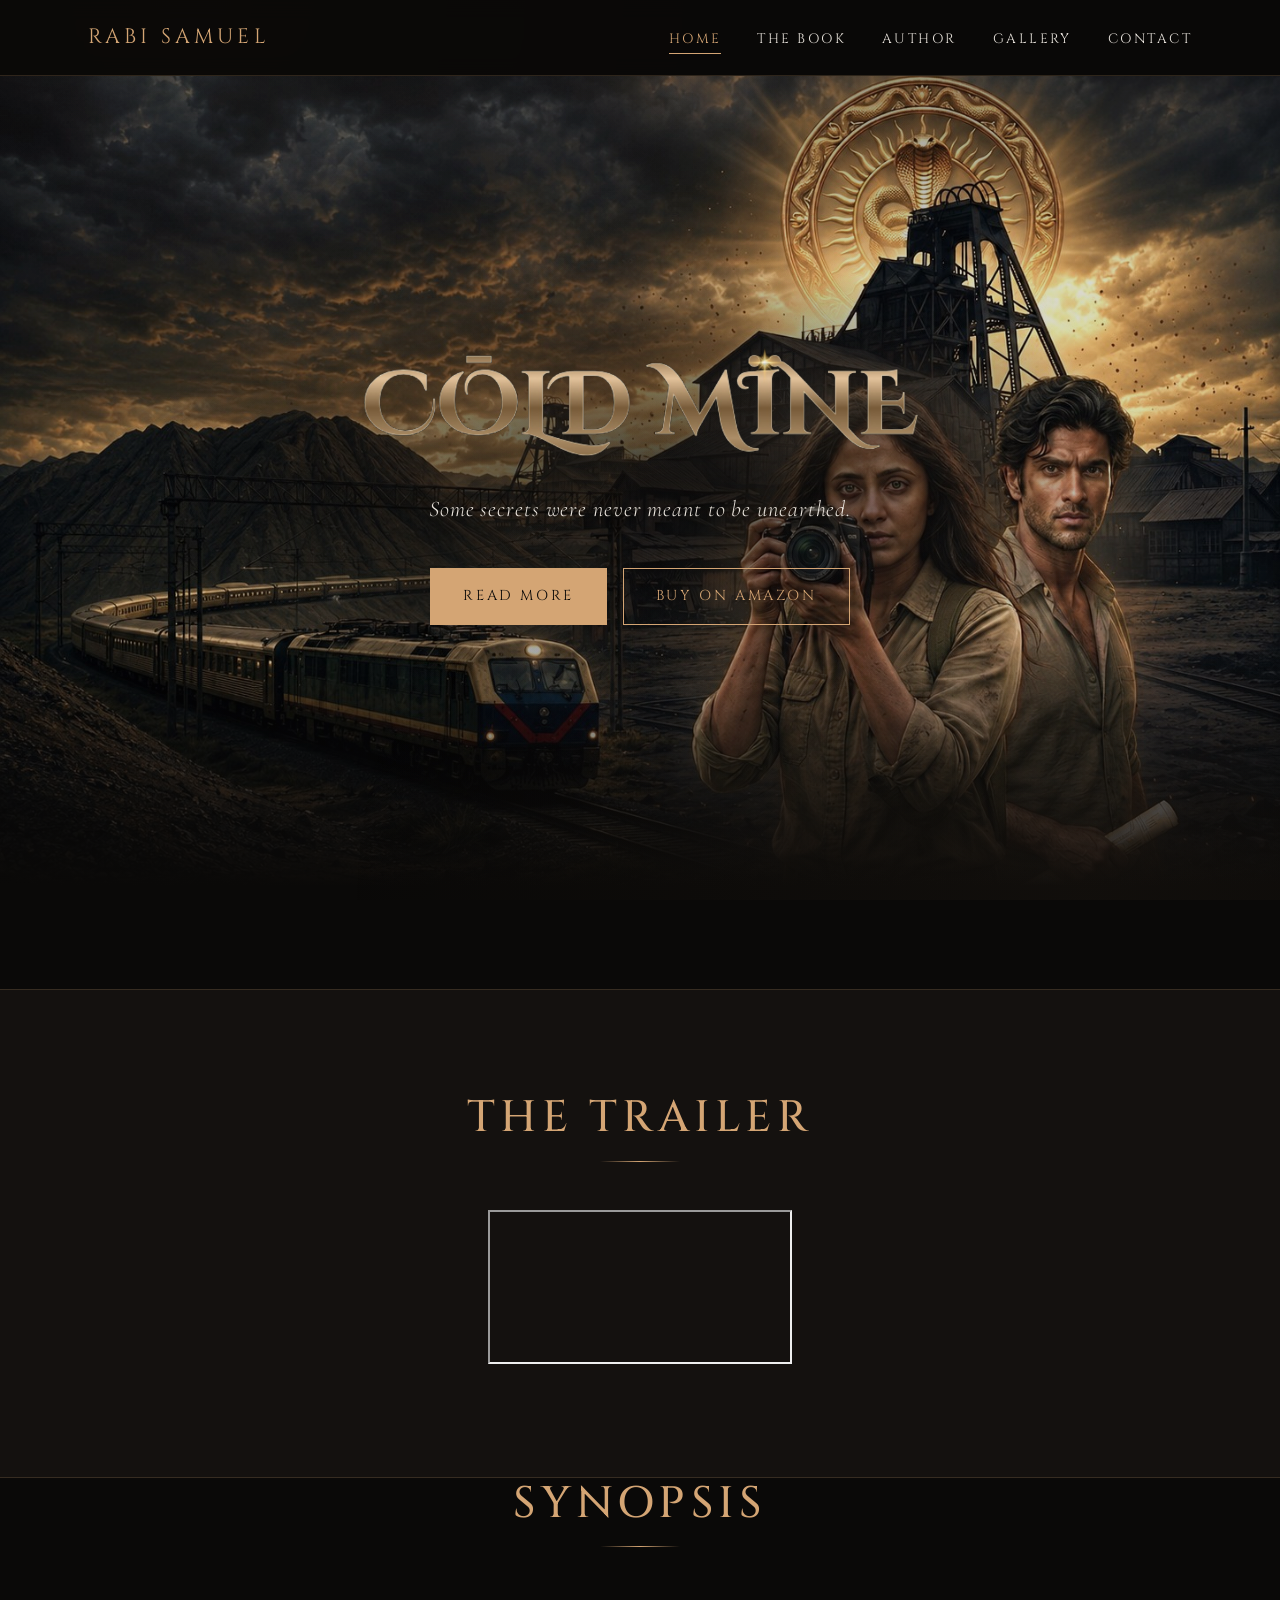
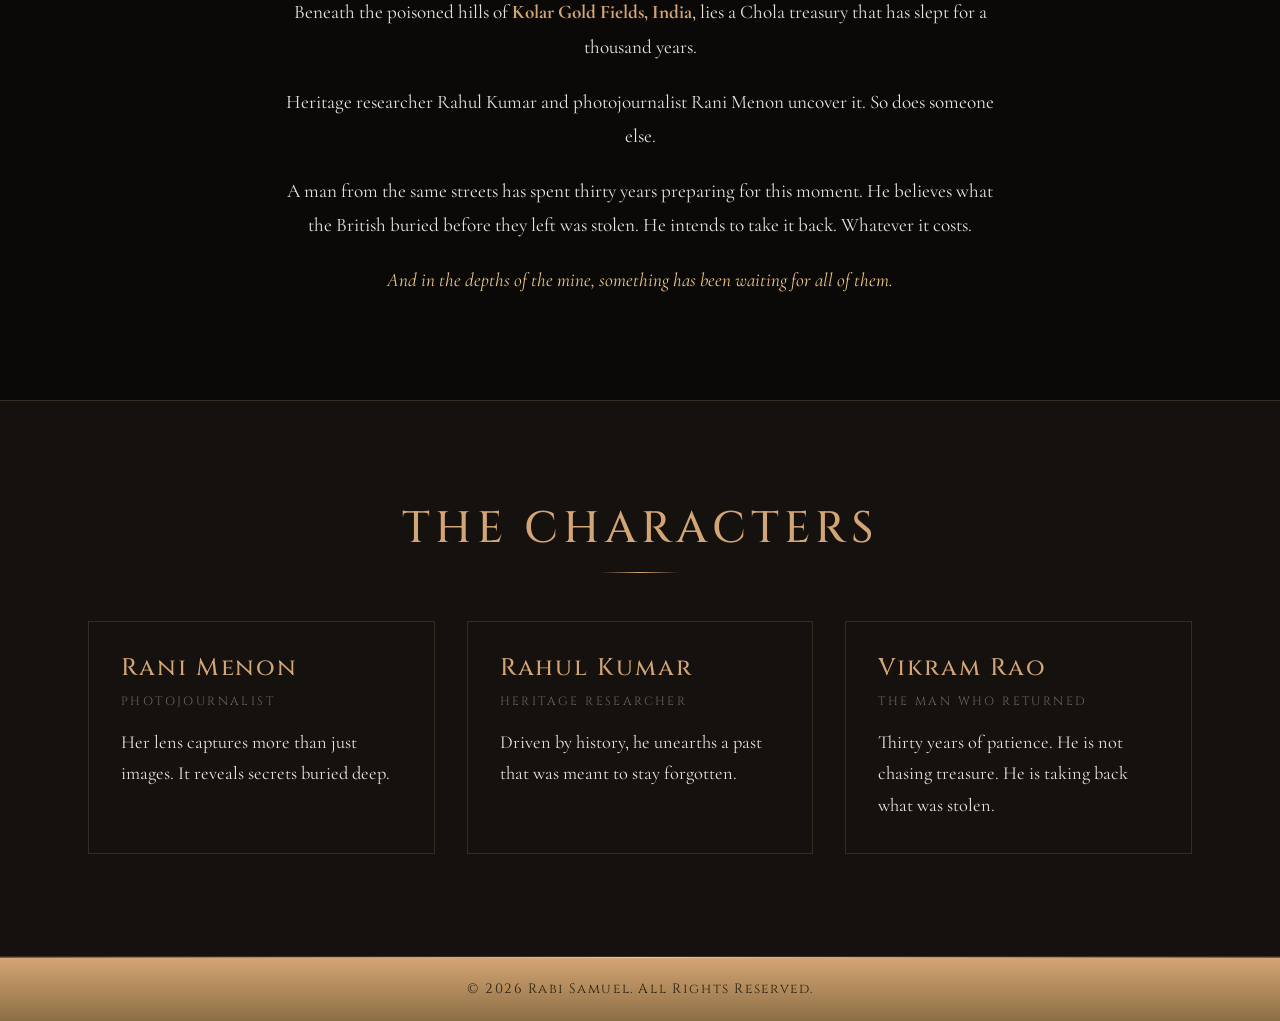
==== index.html @ 7ed2d887 "Update Amazon link in index.html" ====
<!DOCTYPE html>
<html lang="en">
<head>
  <meta charset="UTF-8" />
  <meta name="viewport" content="width=device-width, initial-scale=1.0" />
  <title>Cold Mine — A novel by Rabi Samuel</title>
  <meta name="description" content="Cold Mine, a literary thriller by Rabi Samuel. Beneath the poisoned hills of Kolar Gold Fields lies a Chola treasury that has slept for a thousand years." />

  <meta property="og:title" content="Cold Mine — A novel by Rabi Samuel" />
  <meta property="og:description" content="A thriller of forbidden heritage, colonial betrayal, and a goddess who never forgets." />
  <meta property="og:type" content="book" />
  <meta property="og:image" content="/images/cover.jpg" />
  <meta property="og:url" content="https://coldminebook.com/" />

  <meta name="twitter:card" content="summary_large_image" />

  <link rel="icon" type="image/x-icon" href="images/favicon.ico" />
  <link rel="icon" type="image/png" sizes="32x32" href="images/favicon-32.png" />
  <link rel="icon" type="image/png" sizes="16x16" href="images/favicon-16.png" />
  <link rel="apple-touch-icon" sizes="180x180" href="images/apple-touch-icon.png" />

  <link rel="preconnect" href="https://fonts.googleapis.com" />
  <link rel="preconnect" href="https://fonts.gstatic.com" crossorigin />
  <link href="https://fonts.googleapis.com/css2?family=Cinzel:wght@400;500;600&family=Cormorant+Garamond:ital,wght@0,300;0,400;0,500;1,300;1,400&display=swap" rel="stylesheet" />

  <link rel="stylesheet" href="css/style.css" />
</head>
<body>

  <header class="site-header">
    <nav class="nav" aria-label="Primary">
      <a href="index.html" class="nav-brand">Rabi Samuel</a>
      <button class="nav-toggle" aria-expanded="false" aria-label="Toggle navigation">
        <span></span>
      </button>
      <ul class="nav-list">
        <li><a href="index.html" class="active">Home</a></li>
        <li><a href="the-book.html">The Book</a></li>
        <li><a href="author.html">Author</a></li>
        <li><a href="gallery.html">Gallery</a></li>
        <li><a href="contact.html">Contact</a></li>
      </ul>
    </nav>
  </header>

  <main>
    <section class="hero">
      <div class="hero-bg">
        <img
          src="images/hero.jpg"
          srcset="images/hero-800.jpg 800w, images/hero-1200.jpg 1200w, images/hero.jpg 2000w"
          sizes="100vw"
          alt=""
          fetchpriority="high"
        />
      </div>
      <div class="hero-content">
        <img src="images/coldmine-logo.png" alt="Cold Mine" class="hero-logo" />
        <p class="hero-tagline">Some secrets were never meant to be unearthed.</p>
        <div class="hero-actions">
          <a href="the-book.html" class="btn btn-primary">Read More</a>
          <!--a href="https://www.amazon.com/dp/B0H2CH29H1" class="btn">Buy on Amazon</a-->
          <a href="https://www.amazon.com/dp/B0H2CH29H1" class="btn amazon-buy" data-asin="B0H2CH29H1" rel="noopener">Buy on Amazon</a>
        </div>
      </div>
    </section>

    <section class="section fade-in">
      <section class="section trailer-section fade-in">
      <div class="container">
        <h2 class="section-title">The Trailer</h2>
        <div class="trailer-frame">
          <iframe
            src="https://www.youtube.com/embed/7UCQMHaWK-o"
            title="Cold Mine — Book Trailer"
            allow="accelerometer; autoplay; clipboard-write; encrypted-media; gyroscope; picture-in-picture"
            allowfullscreen
            loading="lazy"
          ></iframe>
        </div>
      </div>
    </section>
      <div class="container">
        <h2 class="section-title">Synopsis</h2>
        <div style="max-width: 720px; margin: 0 auto; text-align: center; font-size: 1.2rem; line-height: 1.8;">
          <p>Beneath the poisoned hills of <strong style="color: var(--gold);">Kolar Gold Fields, India</strong>, lies a Chola treasury that has slept for a thousand years.</p>
          <p>Heritage researcher Rahul Kumar and photojournalist Rani Menon uncover it. So does someone else.</p>
          <p>A man from the same streets has spent thirty years preparing for this moment. He believes what the British buried before they left was stolen. He intends to take it back. Whatever it costs.</p>
          <p style="color: var(--gold-bright); font-style: italic;">And in the depths of the mine, something has been waiting for all of them.</p>
        </div>
      </div>
    </section>

    <section class="section fade-in" style="background: var(--bg-elevated); border-top: 1px solid var(--border-subtle); border-bottom: 1px solid var(--border-subtle);">
      <div class="container">
        <h2 class="section-title">The Characters</h2>
        <div class="cards-grid">
          <div class="card">
            <h3 class="card-title">Rani Menon</h3>
            <p class="card-role">Photojournalist</p>
            <p>Her lens captures more than just images. It reveals secrets buried deep.</p>
          </div>
          <div class="card">
            <h3 class="card-title">Rahul Kumar</h3>
            <p class="card-role">Heritage Researcher</p>
            <p>Driven by history, he unearths a past that was meant to stay forgotten.</p>
          </div>
          <div class="card">
            <h3 class="card-title">Vikram Rao</h3>
            <p class="card-role">The Man Who Returned</p>
            <p>Thirty years of patience. He is not chasing treasure. He is taking back what was stolen.</p>
          </div>
        </div>
      </div>
    </section>
  </main>

    <footer class="site-footer">
    <p class="footer-text">&copy; 2026 Rabi Samuel. All Rights Reserved.</p>
  </footer>

  <script src="js/site.js"></script>
</body>
</html>
---- css/style.css ----
/* ============================================
   COLD MINE
   coldminebook.com
   ============================================ */

/* ---------- Reset & Base ---------- */
*,
*::before,
*::after {
  box-sizing: border-box;
  margin: 0;
  padding: 0;
}

:root {
  --bg-deep: #0a0908;
  --bg-elevated: #14110f;
  --bg-overlay: rgba(10, 9, 8, 0.85);
  --gold: #d4a574;
  --gold-bright: #f0c987;
  --gold-dim: #8c6e44;
  --text-body: #e8e3dc;
  --text-muted: #a8a29c;
  --text-faint: #6b665f;
  --border-subtle: rgba(212, 165, 116, 0.18);
  --border-gold: rgba(212, 165, 116, 0.5);

  --font-display: "Cinzel", "Trajan Pro", Georgia, serif;
  --font-body: "Cormorant Garamond", "Garamond", "Georgia", serif;
  --font-ui: "Cormorant Garamond", Georgia, serif;

  --max-width: 1200px;
  --gutter: clamp(1.25rem, 4vw, 3rem);
}

html {
  scroll-behavior: smooth;
  -webkit-font-smoothing: antialiased;
  -moz-osx-font-smoothing: grayscale;
}

body {
  background: var(--bg-deep);
  color: var(--text-body);
  font-family: var(--font-body);
  font-size: 1.15rem;
  line-height: 1.7;
  font-weight: 400;
  min-height: 100vh;
  overflow-x: hidden;
  position: relative;
}

/* Subtle grain texture overlay for depth */
body::before {
  content: "";
  position: fixed;
  inset: 0;
  pointer-events: none;
  z-index: 1;
  background-image: url("data:image/svg+xml;utf8,<svg xmlns='http://www.w3.org/2000/svg' width='200' height='200'><filter id='n'><feTurbulence type='fractalNoise' baseFrequency='0.9' numOctaves='2' stitchTiles='stitch'/><feColorMatrix values='0 0 0 0 0  0 0 0 0 0  0 0 0 0 0  0 0 0 0.04 0'/></filter><rect width='100%' height='100%' filter='url(%23n)'/></svg>");
  opacity: 0.6;
  mix-blend-mode: overlay;
}

/* Ambient gold particles in the background */
body::after {
  content: "";
  position: fixed;
  inset: 0;
  pointer-events: none;
  z-index: 0;
  background:
    radial-gradient(ellipse at 15% 0%, rgba(212, 165, 116, 0.06), transparent 50%),
    radial-gradient(ellipse at 85% 100%, rgba(212, 165, 116, 0.04), transparent 50%);
}

img {
  max-width: 100%;
  height: auto;
  display: block;
}

a {
  color: var(--gold);
  text-decoration: none;
  transition: color 0.3s ease;
}

a:hover {
  color: var(--gold-bright);
}

/* ---------- Typography ---------- */
h1, h2, h3, h4 {
  font-family: var(--font-display);
  font-weight: 500;
  letter-spacing: 0.05em;
  color: var(--gold);
  line-height: 1.2;
}

h1 {
  font-size: clamp(2.5rem, 6vw, 5rem);
  letter-spacing: 0.08em;
}

h2 {
  font-size: clamp(1.75rem, 3.5vw, 2.75rem);
  letter-spacing: 0.12em;
  text-transform: uppercase;
}

h3 {
  font-size: clamp(1.25rem, 2vw, 1.5rem);
  letter-spacing: 0.08em;
}

p {
  margin-bottom: 1.25rem;
}

p:last-child {
  margin-bottom: 0;
}

/* ---------- Layout helpers ---------- */
.container {
  max-width: var(--max-width);
  margin: 0 auto;
  padding: 0 var(--gutter);
  position: relative;
  z-index: 2;
}

.section {
  padding: clamp(4rem, 8vw, 7rem) 0;
  position: relative;
  z-index: 2;
}

.section-title {
  text-align: center;
  margin-bottom: 3rem;
  position: relative;
}

.section-title::after {
  content: "";
  display: block;
  width: 80px;
  height: 1px;
  background: linear-gradient(90deg, transparent, var(--gold), transparent);
  margin: 1rem auto 0;
}

/* ---------- Navigation ---------- */
.site-header {
  position: sticky;
  top: 0;
  z-index: 100;
  background: var(--bg-overlay);
  backdrop-filter: blur(10px);
  -webkit-backdrop-filter: blur(10px);
  border-bottom: 1px solid var(--border-subtle);
}

.nav {
  max-width: var(--max-width);
  margin: 0 auto;
  padding: 1.25rem var(--gutter);
  display: flex;
  align-items: center;
  justify-content: space-between;
  gap: 2rem;
}

.nav-brand {
  font-family: var(--font-display);
  font-size: 1.3rem;
  letter-spacing: 0.2em;
  color: var(--gold);
  text-transform: uppercase;
  white-space: nowrap;
}

.nav-brand:hover {
  color: var(--gold-bright);
}

.nav-list {
  list-style: none;
  display: flex;
  gap: 2.25rem;
  align-items: center;
}

.nav-list a {
  font-family: var(--font-display);
  font-size: 0.85rem;
  letter-spacing: 0.18em;
  text-transform: uppercase;
  color: var(--text-body);
  position: relative;
  padding: 0.25rem 0;
}

.nav-list a::after {
  content: "";
  position: absolute;
  bottom: -2px;
  left: 0;
  right: 0;
  height: 1px;
  background: var(--gold);
  transform: scaleX(0);
  transform-origin: center;
  transition: transform 0.35s ease;
}

.nav-list a:hover,
.nav-list a.active {
  color: var(--gold);
}

.nav-list a:hover::after,
.nav-list a.active::after {
  transform: scaleX(1);
}

.nav-toggle {
  display: none;
  background: none;
  border: 1px solid var(--border-gold);
  color: var(--gold);
  width: 44px;
  height: 44px;
  cursor: pointer;
  align-items: center;
  justify-content: center;
  padding: 0;
}

.nav-toggle span {
  display: block;
  width: 20px;
  height: 1px;
  background: var(--gold);
  position: relative;
}

.nav-toggle span::before,
.nav-toggle span::after {
  content: "";
  position: absolute;
  left: 0;
  width: 20px;
  height: 1px;
  background: var(--gold);
  transition: transform 0.3s ease;
}

.nav-toggle span::before { top: -6px; }
.nav-toggle span::after { top: 6px; }

.nav-toggle[aria-expanded="true"] span { background: transparent; }
.nav-toggle[aria-expanded="true"] span::before { transform: translateY(6px) rotate(45deg); }
.nav-toggle[aria-expanded="true"] span::after { transform: translateY(-6px) rotate(-45deg); }

/* ---------- Hero ---------- */
.hero {
  position: relative;
  min-height: 90vh;
  display: flex;
  align-items: center;
  justify-content: center;
  overflow: hidden;
  padding: 4rem var(--gutter);
  text-align: center;
}

.hero-bg {
  position: absolute;
  inset: 0;
  z-index: 0;
}

.hero-bg img {
  width: 100%;
  height: 100%;
  object-fit: cover;
  object-position: center;
  opacity: 0.85;
}

.hero-bg::after {
  content: "";
  position: absolute;
  inset: 0;
  background:
    radial-gradient(ellipse 50% 35% at center, rgba(10, 9, 8, 0.75) 0%, rgba(10, 9, 8, 0.35) 50%, transparent 80%),
    linear-gradient(180deg, rgba(10, 9, 8, 0.3) 0%, transparent 25%, transparent 70%, var(--bg-deep) 100%);
}

.hero-content {
  position: relative;
  z-index: 2;
  max-width: 800px;
  animation: fadeUp 1.2s ease-out;
}

.hero-title {
  font-family: var(--font-display);
  font-size: clamp(3.5rem, 10vw, 7rem);
  letter-spacing: 0.1em;
  color: var(--gold);
  margin-bottom: 1.5rem;
  text-shadow: 0 0 40px rgba(212, 165, 116, 0.3);
  background: linear-gradient(180deg, #f0c987 0%, #d4a574 50%, #8c6e44 100%);
  -webkit-background-clip: text;
  background-clip: text;
  -webkit-text-fill-color: transparent;
}

.hero-logo {
  width: clamp(280px, 60vw, 620px);
  max-width: 100%;
  height: auto;
  margin: 0 auto 1.5rem;
  display: block;
  filter: drop-shadow(0 0 40px rgba(212, 165, 116, 0.25));
}

.book-logo {
  width: clamp(240px, 80%, 480px);
  max-width: 100%;
  height: auto;
  margin-bottom: 1rem;
  display: block;
}

.visually-hidden {
  position: absolute !important;
  width: 1px;
  height: 1px;
  padding: 0;
  margin: -1px;
  overflow: hidden;
  clip: rect(0, 0, 0, 0);
  white-space: nowrap;
  border: 0;
}

.hero-tagline {
  font-family: var(--font-body);
  font-size: clamp(1.1rem, 2vw, 1.4rem);
  font-style: italic;
  color: var(--text-body);
  letter-spacing: 0.04em;
  margin-bottom: 2.5rem;
  font-weight: 300;
}

.hero-actions {
  display: flex;
  gap: 1rem;
  justify-content: center;
  flex-wrap: wrap;
}

/* ---------- Buttons ---------- */
.btn {
  display: inline-block;
  font-family: var(--font-display);
  font-size: 0.9rem;
  letter-spacing: 0.18em;
  text-transform: uppercase;
  padding: 0.95rem 2rem;
  border: 1px solid var(--gold);
  background: transparent;
  color: var(--gold);
  cursor: pointer;
  transition: all 0.35s ease;
  position: relative;
  overflow: hidden;
}

.btn::before {
  content: "";
  position: absolute;
  inset: 0;
  background: var(--gold);
  transform: scaleX(0);
  transform-origin: left;
  transition: transform 0.4s ease;
  z-index: -1;
}

.btn:hover {
  color: var(--bg-deep);
}

.btn:hover::before {
  transform: scaleX(1);
}

.btn-primary {
  background: var(--gold);
  color: var(--bg-deep);
}

.btn-primary::before {
  background: var(--gold-bright);
}

.btn-primary:hover {
  color: var(--bg-deep);
}

/* ---------- Synopsis / Book section ---------- */
.book-section {
  display: grid;
  grid-template-columns: minmax(280px, 400px) 1fr;
  gap: clamp(2rem, 5vw, 5rem);
  align-items: start;
}

.book-cover {
  position: relative;
}

.book-cover img {
  width: 100%;
  border-radius: 2px;
  box-shadow:
    0 20px 60px rgba(0, 0, 0, 0.6),
    0 0 0 1px rgba(212, 165, 116, 0.1);
}

.book-cover::before {
  content: "";
  position: absolute;
  inset: -20px;
  background: radial-gradient(ellipse at center, rgba(212, 165, 116, 0.15), transparent 60%);
  z-index: -1;
  filter: blur(20px);
}

.book-meta {
  font-family: var(--font-display);
  font-size: 0.85rem;
  letter-spacing: 0.1em;
  text-transform: uppercase;
  color: var(--gold);
  margin-bottom: 1rem;
}

.book-title {
  margin-bottom: 1.5rem;
}

.book-quote {
  font-style: italic;
  font-size: 1.2rem;
  color: var(--gold-bright);
  border-left: 1px solid var(--gold);
  padding-left: 1.25rem;
  margin: 2rem 0;
  letter-spacing: 0.02em;
}

.book-details {
  margin-top: 2.5rem;
  padding-top: 2rem;
  border-top: 1px solid var(--border-subtle);
  display: grid;
  grid-template-columns: repeat(auto-fit, minmax(160px, 1fr));
  gap: 1.25rem;
}

.book-detail-item {
  font-size: 0.95rem;
}

.book-detail-label {
  display: block;
  font-family: var(--font-display);
  font-size: 0.7rem;
  letter-spacing: 0.18em;
  text-transform: uppercase;
  color: var(--text-faint);
  margin-bottom: 0.25rem;
}

.book-detail-value {
  color: var(--text-body);
}

.book-actions {
  margin-top: 2rem;
  display: flex;
  gap: 1rem;
  flex-wrap: wrap;
}

/* ---------- Characters / Cards ---------- */
.cards-grid {
  display: grid;
  grid-template-columns: repeat(auto-fit, minmax(280px, 1fr));
  gap: 2rem;
  margin-top: 2rem;
}

.card {
  background: var(--bg-elevated);
  border: 1px solid var(--border-subtle);
  padding: 2rem;
  transition: all 0.4s ease;
  position: relative;
  overflow: hidden;
}

.card::before {
  content: "";
  position: absolute;
  top: 0;
  left: 0;
  width: 100%;
  height: 1px;
  background: linear-gradient(90deg, transparent, var(--gold), transparent);
  opacity: 0;
  transition: opacity 0.4s ease;
}

.card:hover {
  border-color: var(--border-gold);
  transform: translateY(-4px);
}

.card:hover::before {
  opacity: 1;
}

.card-title {
  color: var(--gold);
  margin-bottom: 0.5rem;
}

.card-role {
  font-family: var(--font-display);
  font-size: 0.75rem;
  letter-spacing: 0.2em;
  text-transform: uppercase;
  color: var(--text-faint);
  margin-bottom: 1rem;
}

/* ---------- Praise / Quotes ---------- */
.praise-section {
  max-width: 900px;
  margin: 0 auto;
}

.quote {
  text-align: center;
  padding: 2rem 1rem;
  position: relative;
  margin-bottom: 2rem;
}

.quote-mark {
  font-family: var(--font-display);
  font-size: 4rem;
  color: var(--gold);
  line-height: 1;
  opacity: 0.4;
  display: block;
  margin-bottom: -1rem;
}

.quote-text {
  font-size: 1.25rem;
  font-style: italic;
  color: var(--text-body);
  margin-bottom: 1rem;
  letter-spacing: 0.02em;
}

.quote-attribution {
  font-family: var(--font-display);
  font-size: 0.8rem;
  letter-spacing: 0.2em;
  text-transform: uppercase;
  color: var(--gold);
}

/* ---------- Newsletter ---------- */
.newsletter {
  background: var(--bg-elevated);
  border-top: 1px solid var(--border-subtle);
  border-bottom: 1px solid var(--border-subtle);
  text-align: center;
}

.newsletter h2 {
  margin-bottom: 0.75rem;
}

.newsletter-blurb {
  color: var(--text-muted);
  margin-bottom: 2rem;
  max-width: 500px;
  margin-left: auto;
  margin-right: auto;
}

.newsletter-form {
  display: flex;
  gap: 0.5rem;
  max-width: 500px;
  margin: 0 auto;
  flex-wrap: wrap;
  justify-content: center;
}

.newsletter-input {
  flex: 1;
  min-width: 250px;
  padding: 0.95rem 1.25rem;
  background: var(--bg-deep);
  border: 1px solid var(--border-subtle);
  color: var(--text-body);
  font-family: var(--font-body);
  font-size: 1rem;
  letter-spacing: 0.02em;
  transition: border-color 0.3s ease;
}

.newsletter-input:focus {
  outline: none;
  border-color: var(--gold);
}

.newsletter-input::placeholder {
  color: var(--text-faint);
}

/* ---------- Author Page ---------- */
.author-section {
  display: grid;
  grid-template-columns: 280px 1fr;
  gap: clamp(2rem, 5vw, 4rem);
  align-items: start;
}

.author-photo {
  border: 1px solid var(--border-subtle);
  padding: 0.5rem;
  background: var(--bg-elevated);
}

.author-photo img {
  aspect-ratio: 1;
  object-fit: cover;
  filter: sepia(0.1) contrast(1.05);
}

.author-photo-placeholder {
  aspect-ratio: 1;
  background: var(--bg-elevated);
  display: flex;
  align-items: center;
  justify-content: center;
  color: var(--text-faint);
  font-family: var(--font-display);
  letter-spacing: 0.1em;
  font-size: 0.8rem;
}

/* ---------- Gallery ---------- */
.gallery-grid {
  display: grid;
  grid-template-columns: repeat(auto-fit, minmax(260px, 1fr));
  gap: 1.5rem;
}

.gallery-item {
  aspect-ratio: 4/3;
  background: var(--bg-elevated);
  border: 1px solid var(--border-subtle);
  overflow: hidden;
  position: relative;
  cursor: pointer;
  transition: border-color 0.3s ease;
}

.gallery-item:hover {
  border-color: var(--border-gold);
}

.gallery-item img {
  width: 100%;
  height: 100%;
  object-fit: cover;
  transition: transform 0.6s ease;
}

.gallery-item:hover img {
  transform: scale(1.05);
}

.gallery-placeholder {
  display: flex;
  align-items: center;
  justify-content: center;
  height: 100%;
  color: var(--text-faint);
  font-family: var(--font-display);
  font-size: 0.8rem;
  letter-spacing: 0.15em;
  text-transform: uppercase;
}

/* ---------- Contact ---------- */
.contact-section {
  max-width: 600px;
  margin: 0 auto;
  text-align: center;
}

.contact-blurb {
  color: var(--text-muted);
  margin-bottom: 2.5rem;
}

.contact-form {
  display: grid;
  gap: 1rem;
  text-align: left;
}

.contact-input,
.contact-textarea {
  width: 100%;
  padding: 0.95rem 1.25rem;
  background: var(--bg-elevated);
  border: 1px solid var(--border-subtle);
  color: var(--text-body);
  font-family: var(--font-body);
  font-size: 1rem;
  transition: border-color 0.3s ease;
}

.contact-input:focus,
.contact-textarea:focus {
  outline: none;
  border-color: var(--gold);
}

.contact-textarea {
  min-height: 150px;
  resize: vertical;
  font-family: var(--font-body);
}

.contact-direct {
  margin-top: 2rem;
  padding-top: 2rem;
  border-top: 1px solid var(--border-subtle);
  color: var(--text-muted);
}

/* ---------- Footer (gold band) ---------- */
.site-footer {
  background: linear-gradient(180deg, var(--gold) 0%, var(--gold-dim) 100%);
  padding: 1.25rem var(--gutter);
  position: relative;
  z-index: 2;
  text-align: center;
  border-top: 1px solid rgba(0, 0, 0, 0.15);
}

.site-footer::before {
  content: "";
  position: absolute;
  top: -1px;
  left: 0;
  right: 0;
  height: 1px;
  background: linear-gradient(90deg, transparent, var(--gold-bright), transparent);
}

.footer-text {
  font-family: var(--font-display);
  font-size: 0.85rem;
  letter-spacing: 0.12em;
  color: #2a1f10;
  margin: 0;
}

.footer-text a {
  color: #2a1f10;
  text-decoration: none;
  margin: 0 0.5rem;
  border-bottom: 1px solid transparent;
  transition: border-color 0.3s ease;
}

.footer-text a:hover {
  border-bottom-color: #2a1f10;
}

.footer-sep {
  margin: 0 0.5rem;
  opacity: 0.5;
}

/* ---------- Animations ---------- */
@keyframes fadeUp {
  from {
    opacity: 0;
    transform: translateY(20px);
  }
  to {
    opacity: 1;
    transform: translateY(0);
  }
}

.fade-in {
  opacity: 0;
  transform: translateY(20px);
  transition: opacity 0.8s ease, transform 0.8s ease;
}

.fade-in.visible {
  opacity: 1;
  transform: translateY(0);
}

/* ---------- Responsive ---------- */
@media (max-width: 800px) {
  .nav-toggle {
    display: flex;
  }

  .hero-bg img {
    object-position: 75% center;
  }

  .hero-bg::after {
    background:
      radial-gradient(ellipse 75% 50% at center, rgba(10, 9, 8, 0.85) 0%, rgba(10, 9, 8, 0.5) 50%, rgba(10, 9, 8, 0.3) 100%),
      linear-gradient(180deg, rgba(10, 9, 8, 0.4) 0%, transparent 25%, transparent 60%, var(--bg-deep) 100%);
  }

  .nav-list {
    position: absolute;
    top: 100%;
    left: 0;
    right: 0;
    background: var(--bg-overlay);
    backdrop-filter: blur(15px);
    -webkit-backdrop-filter: blur(15px);
    flex-direction: column;
    gap: 0;
    padding: 1rem 0;
    border-bottom: 1px solid var(--border-subtle);
    transform: translateY(-10px);
    opacity: 0;
    visibility: hidden;
    transition: all 0.3s ease;
  }

  .nav-list.open {
    transform: translateY(0);
    opacity: 1;
    visibility: visible;
  }

  .nav-list a {
    display: block;
    padding: 1rem var(--gutter);
    width: 100%;
    text-align: center;
  }

  .book-section,
  .author-section {
    grid-template-columns: 1fr;
  }

  .book-cover,
  .author-photo {
    max-width: 320px;
    margin: 0 auto;
  }

  .hero {
    min-height: 70vh;
  }
}

@media (max-width: 480px) {
  .hero-actions .btn {
    width: 100%;
  }
}
/* === GALLERY  === */

.gallery-grid {
    display: grid;
    grid-template-columns: repeat(auto-fit, minmax(320px, 1fr));
    gap: 2.5rem 1.8rem;
}

.gallery-item {
    display: flex !important;
    flex-direction: column;
    height: auto !important;           /* Remove any fixed height */
    overflow: visible !important;
}

.gallery-item img {
    width: 100%;
    height: auto !important;           /* Crucial */
    max-height: none !important;
    object-fit: contain !important;    /* or 'cover' if you prefer cropping */
    flex-shrink: 0;
}

.gallery-intro {
    margin-top: 14px !important;
    padding: 0 8px;
    font-size: 0.92rem;
    line-height: 1.4;
    color: #ccc;
    text-align: center;
    flex-grow: 1;           /* Helps push it down */
}

/* === Modal  === */
.clickable-img {
  cursor: pointer;
  max-width: 100%;
  border-radius: 6px;
}

/* Modal container */
.modal {
  display: none;
  position: fixed;
  z-index: 9999;
  padding-top: 60px;
  left: 0;
  top: 0;
  width: 100%;
  height: 100%;
  overflow: auto;
  background-color: rgba(0,0,0,0.85);
}

/* Modal image */
.modal-content {
  margin: auto;
  display: block;
  max-width: 90%;
  max-height: 80vh;
}

/* Caption */
#caption {
  margin: 15px auto;
  text-align: center;
  color: #ddd;
  font-size: 18px;
}

/* Close button */
.close {
  position: absolute;
  top: 20px;
  right: 35px;
  color: #fff;
  font-size: 40px;
  font-weight: bold;
  cursor: pointer;
}
.thankyou-modal {
  display: none;
  position: fixed;
  inset: 0;
  background: rgba(0,0,0,0.9);
  justify-content: center;
  align-items: center;
  z-index: 9999;
}

.thankyou-content {
  background: #faf8f5;
  padding: 2rem 2.5rem;
  border-radius: 6px;
  text-align: center;
  max-width: 400px;
  font-family: "Cormorant Garamond", serif;
}

.thankyou-content h2 {
  font-family: "Cinzel", serif;
  margin-bottom: 1rem;
}

#closeThankYou {
  margin-top: 1.5rem;
}
@keyframes fadeInModal {
  from {
    opacity: 0;
    transform: scale(0.95);
  }
  to {
    opacity: 1;
    transform: scale(1);
  }
}

.thankyou-modal.show {
  animation: fadeInModal 0.35s ease-out forwards;
}
/* Book trailer */
.trailer-section {
  background: var(--bg-elevated);
  border-top: 1px solid var(--border-subtle);
  border-bottom: 1px solid var(--border-subtle);
  text-align: center;
}

.trailer-poster {
  position: relative;
  display: inline-block;
  width: 100%;
  max-width: 320px;
  margin: 0 auto;
  aspect-ratio: 9 / 16;
  background: var(--bg-deep);
  border: 1px solid var(--border-subtle);
  box-shadow: 0 20px 60px rgba(0, 0, 0, 0.5);
  cursor: pointer;
  overflow: hidden;
  background-image: url("../images/cover.jpg");
  background-size: cover;
  background-position: center;
  transition: transform 0.3s ease, box-shadow 0.3s ease;
}

.trailer-poster:hover {
  transform: translateY(-4px);
  box-shadow: 0 30px 80px rgba(0, 0, 0, 0.6);
}

.trailer-poster::before {
  content: "";
  position: absolute;
  inset: 0;
  background: rgba(10, 9, 8, 0.45);
  transition: background 0.3s ease;
}

.trailer-poster:hover::before {
  background: rgba(10, 9, 8, 0.3);
}

.trailer-play {
  position: absolute;
  top: 50%;
  left: 50%;
  transform: translate(-50%, -50%);
  width: 80px;
  height: 80px;
  border-radius: 50%;
  background: rgba(212, 165, 116, 0.95);
  display: flex;
  align-items: center;
  justify-content: center;
  z-index: 2;
  transition: transform 0.3s ease, background 0.3s ease;
}

.trailer-poster:hover .trailer-play {
  background: var(--gold-bright);
  transform: translate(-50%, -50%) scale(1.1);
}

.trailer-play::after {
  content: "";
  display: block;
  width: 0;
  height: 0;
  border-left: 22px solid #0a0908;
  border-top: 14px solid transparent;
  border-bottom: 14px solid transparent;
  margin-left: 6px;
}

.trailer-label {
  position: absolute;
  bottom: 1.25rem;
  left: 0;
  right: 0;
  font-family: var(--font-display);
  font-size: 0.8rem;
  letter-spacing: 0.18em;
  text-transform: uppercase;
  color: var(--gold);
  z-index: 2;
}

/* Modal overlay for trailer playback */
.trailer-modal {
  display: none;
  position: fixed;
  inset: 0;
  background: rgba(0, 0, 0, 0.95);
  z-index: 1000;
  align-items: center;
  justify-content: center;
  padding: 2rem;
}

.trailer-modal.active {
  display: flex;
}

.trailer-modal-content {
  position: relative;
  width: 100%;
  max-width: 420px;
  aspect-ratio: 9 / 16;
  max-height: 90vh;
}

.trailer-modal iframe {
  position: absolute;
  inset: 0;
  width: 100%;
  height: 100%;
  border: 0;
}

.trailer-modal-close {
  position: absolute;
  top: -3rem;
  right: 0;
  background: none;
  border: 1px solid var(--gold);
  color: var(--gold);
  width: 40px;
  height: 40px;
  font-size: 1.5rem;
  cursor: pointer;
  display: flex;
  align-items: center;
  justify-content: center;
  transition: all 0.3s ease;
}

.trailer-modal-close:hover {
  background: var(--gold);
  color: var(--bg-deep);
}
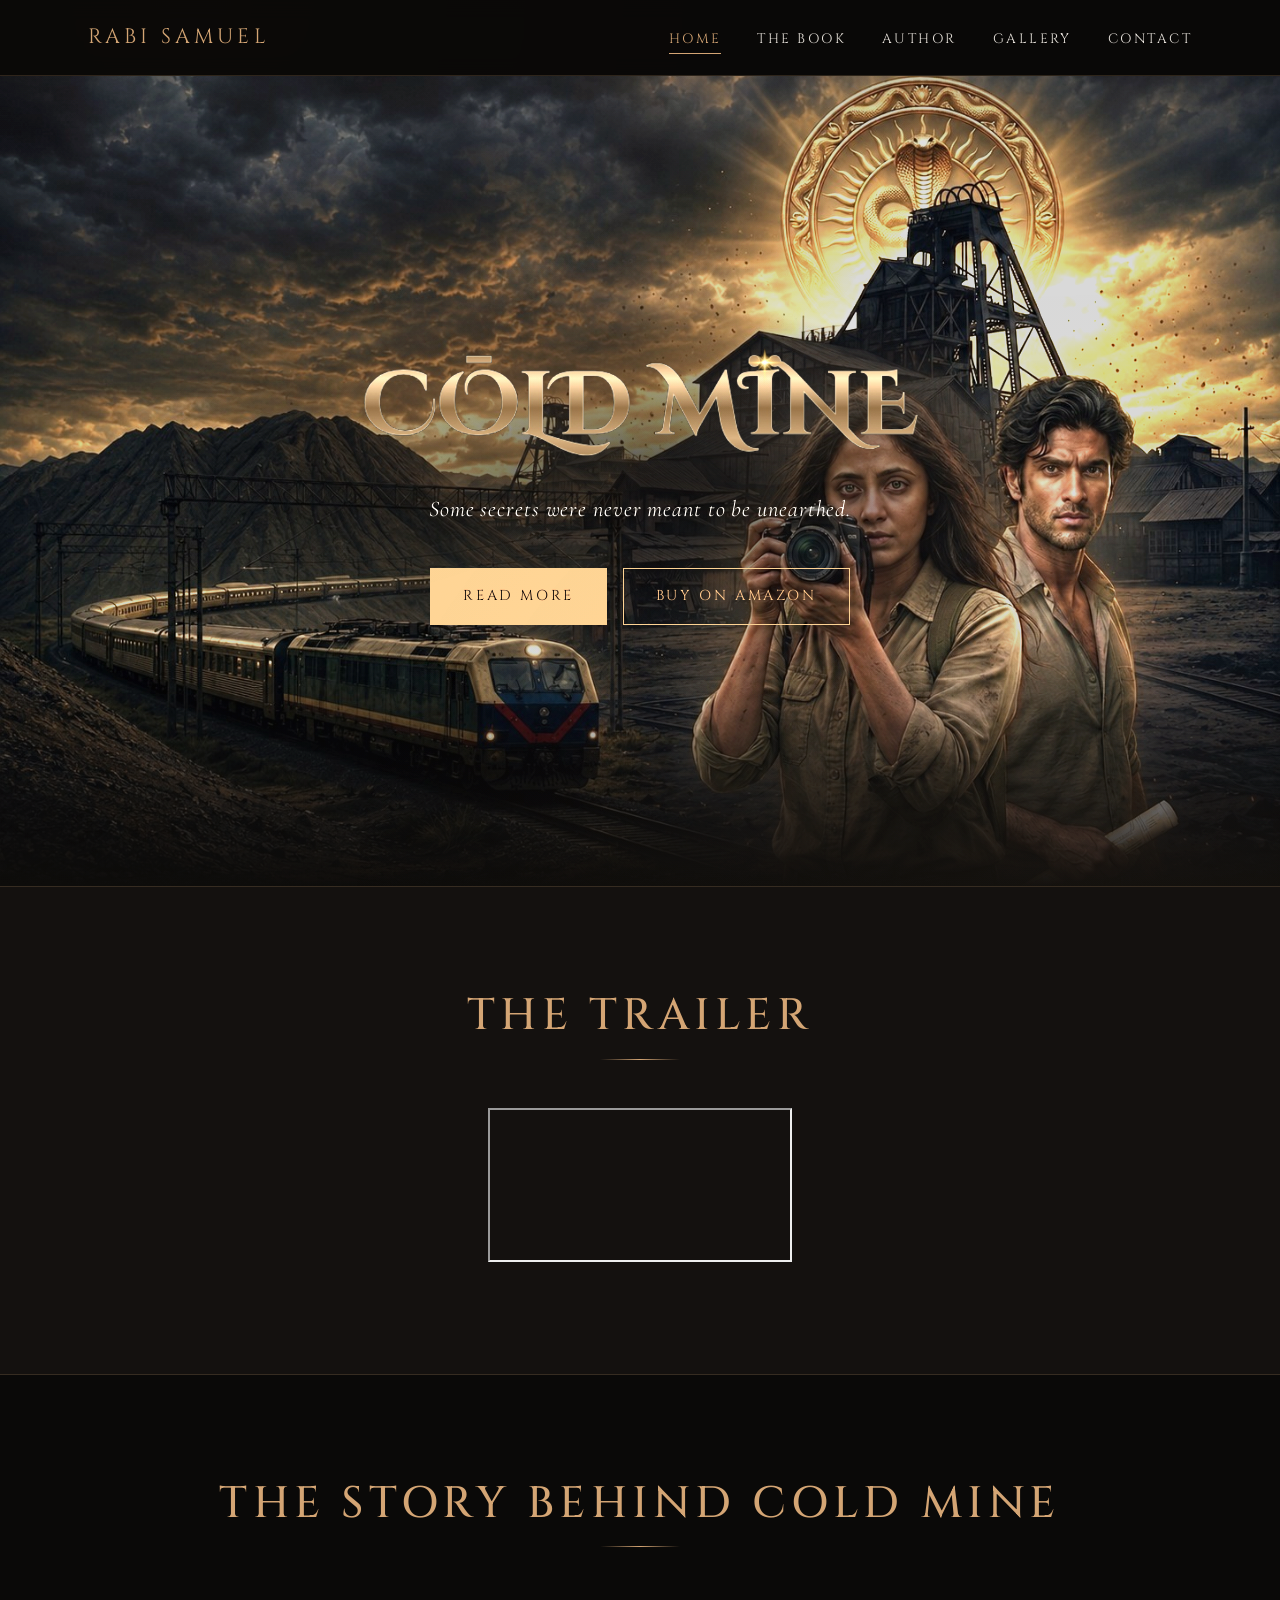
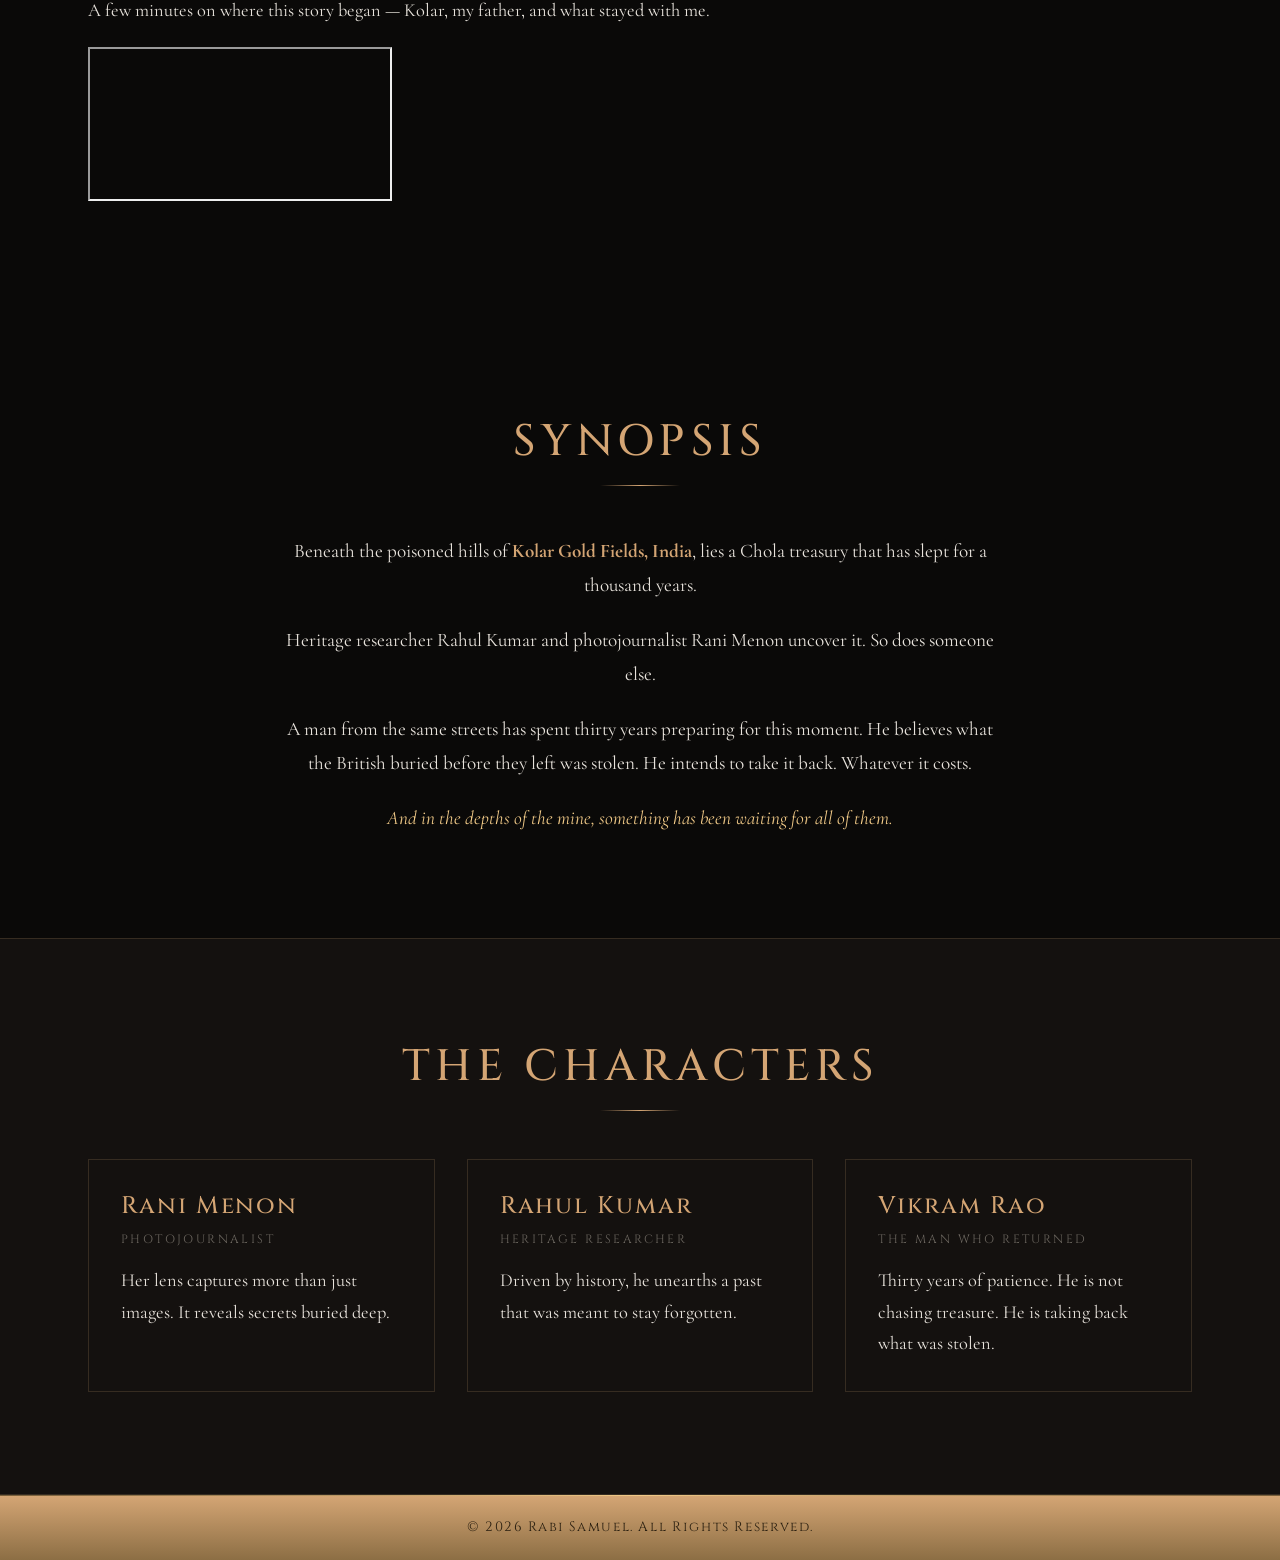
==== commit cb928359: "Add trailer and story sections with video embeds Added new sections for the trailer and story behind" ====
--- a/index.html
+++ b/index.html
@@ -59,27 +59,45 @@
         <p class="hero-tagline">Some secrets were never meant to be unearthed.</p>
         <div class="hero-actions">
           <a href="the-book.html" class="btn btn-primary">Read More</a>
-          <!--a href="https://www.amazon.com/dp/B0H2CH29H1" class="btn">Buy on Amazon</a-->
           <a href="https://www.amazon.com/dp/B0H2CH29H1" class="btn amazon-buy" data-asin="B0H2CH29H1" rel="noopener">Buy on Amazon</a>
         </div>
       </div>
     </section>
 
-    <section class="section fade-in">
-      <section class="section trailer-section fade-in">
+    <section class="section trailer-section fade-in">
       <div class="container">
         <h2 class="section-title">The Trailer</h2>
         <div class="trailer-frame">
           <iframe
-            src="https://www.youtube.com/embed/7UCQMHaWK-o"
+            src="https://www.youtube-nocookie.com/embed/7UCQMHaWK-o?rel=0&amp;modestbranding=1"
             title="Cold Mine — Book Trailer"
             allow="accelerometer; autoplay; clipboard-write; encrypted-media; gyroscope; picture-in-picture"
             allowfullscreen
+            referrerpolicy="strict-origin-when-cross-origin"
             loading="lazy"
           ></iframe>
         </div>
       </div>
     </section>
+
+    <section class="section origin-section fade-in">
+      <div class="container">
+        <h2 class="section-title">The Story Behind Cold Mine</h2>
+        <p class="origin-blurb">A few minutes on where this story began — Kolar, my father, and what stayed with me.</p>
+        <div class="origin-frame">
+          <iframe
+            src="https://www.youtube-nocookie.com/embed/yAcJqsMHtFE?rel=0&amp;modestbranding=1"
+            title="The Story Behind Cold Mine"
+            allow="accelerometer; autoplay; clipboard-write; encrypted-media; gyroscope; picture-in-picture"
+            allowfullscreen
+            referrerpolicy="strict-origin-when-cross-origin"
+            loading="lazy"
+          ></iframe>
+        </div>
+      </div>
+    </section>
+
+    <section class="section fade-in">
       <div class="container">
         <h2 class="section-title">Synopsis</h2>
         <div style="max-width: 720px; margin: 0 auto; text-align: center; font-size: 1.2rem; line-height: 1.8;">
@@ -115,7 +133,7 @@
     </section>
   </main>
 
-    <footer class="site-footer">
+  <footer class="site-footer">
     <p class="footer-text">&copy; 2026 Rabi Samuel. All Rights Reserved.</p>
   </footer>
 
--- a/css/style.css
+++ b/css/style.css
@@ -277,6 +277,7 @@
   overflow: hidden;
   padding: 4rem var(--gutter);
   text-align: center;
+  filter: brightness(1.3);     /* 1.0 = normal, 1.3 = noticeably brighter */
 }
 
 .hero-bg {
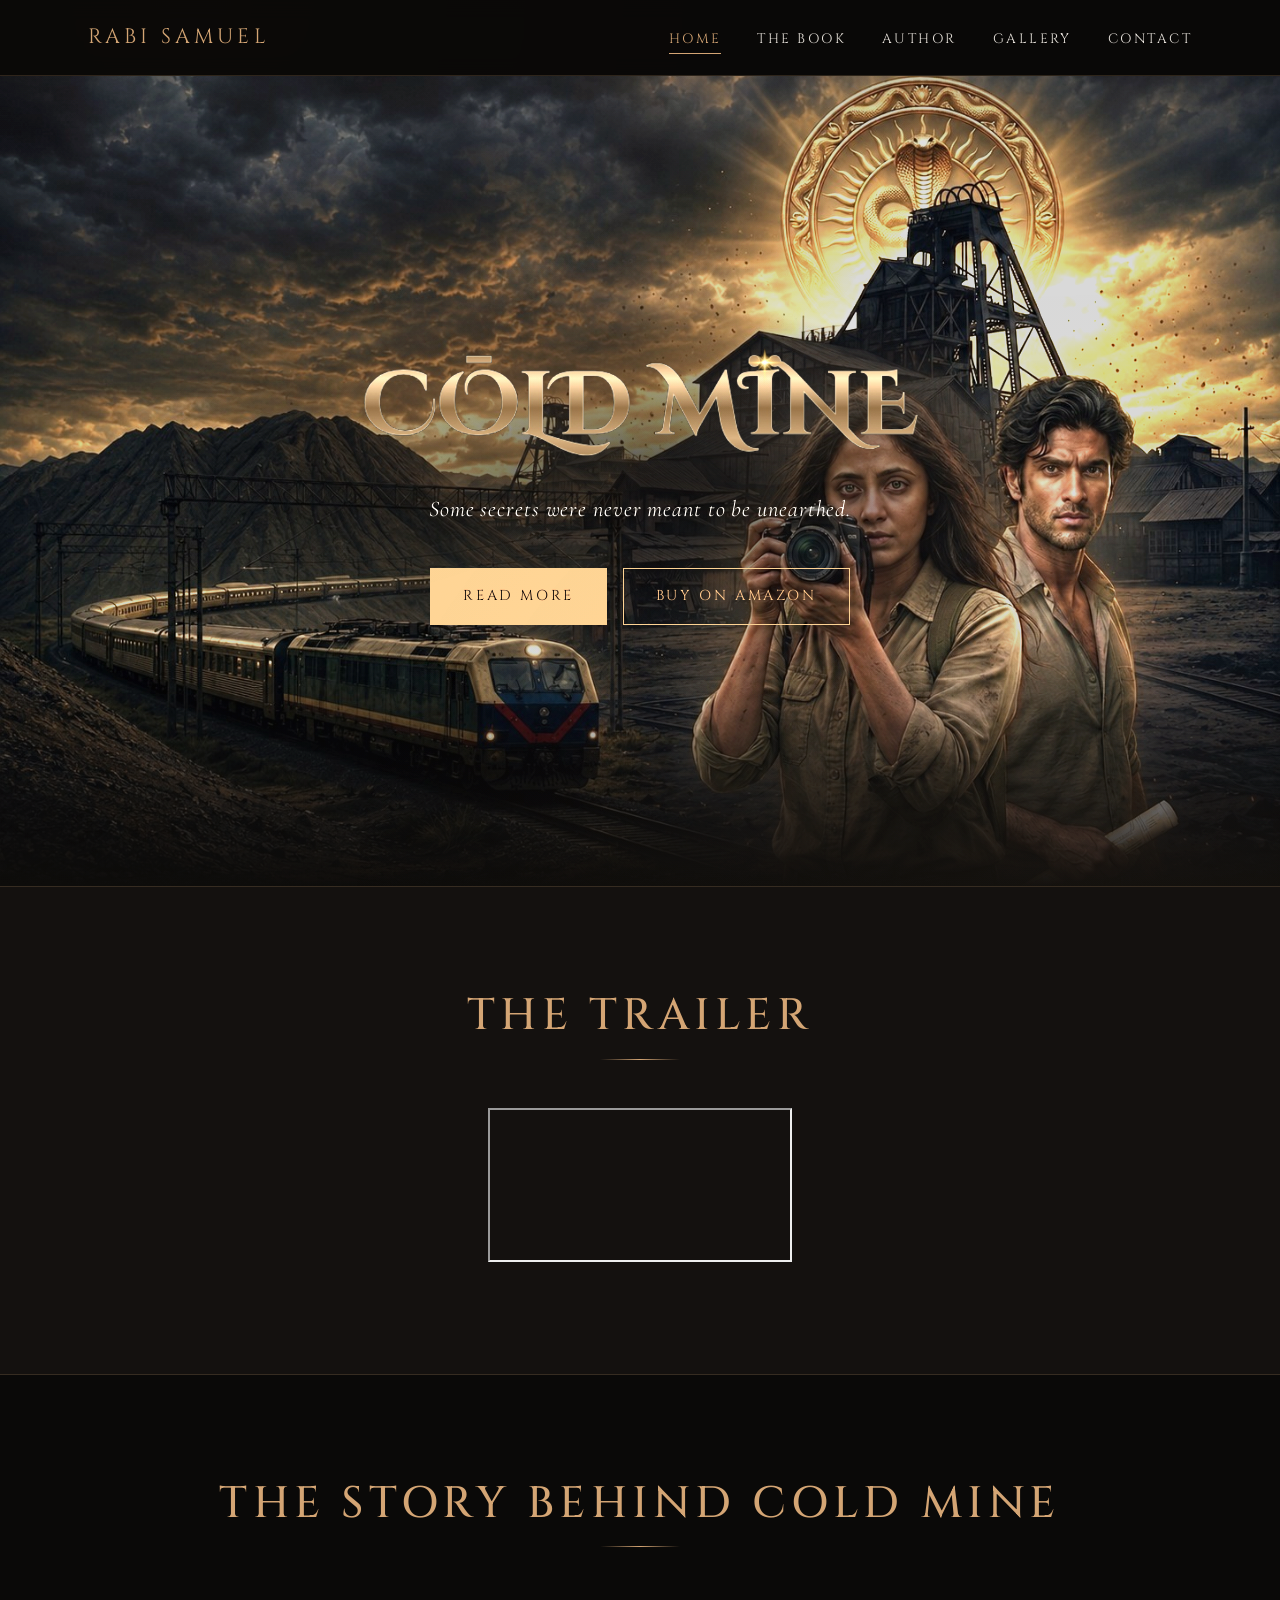
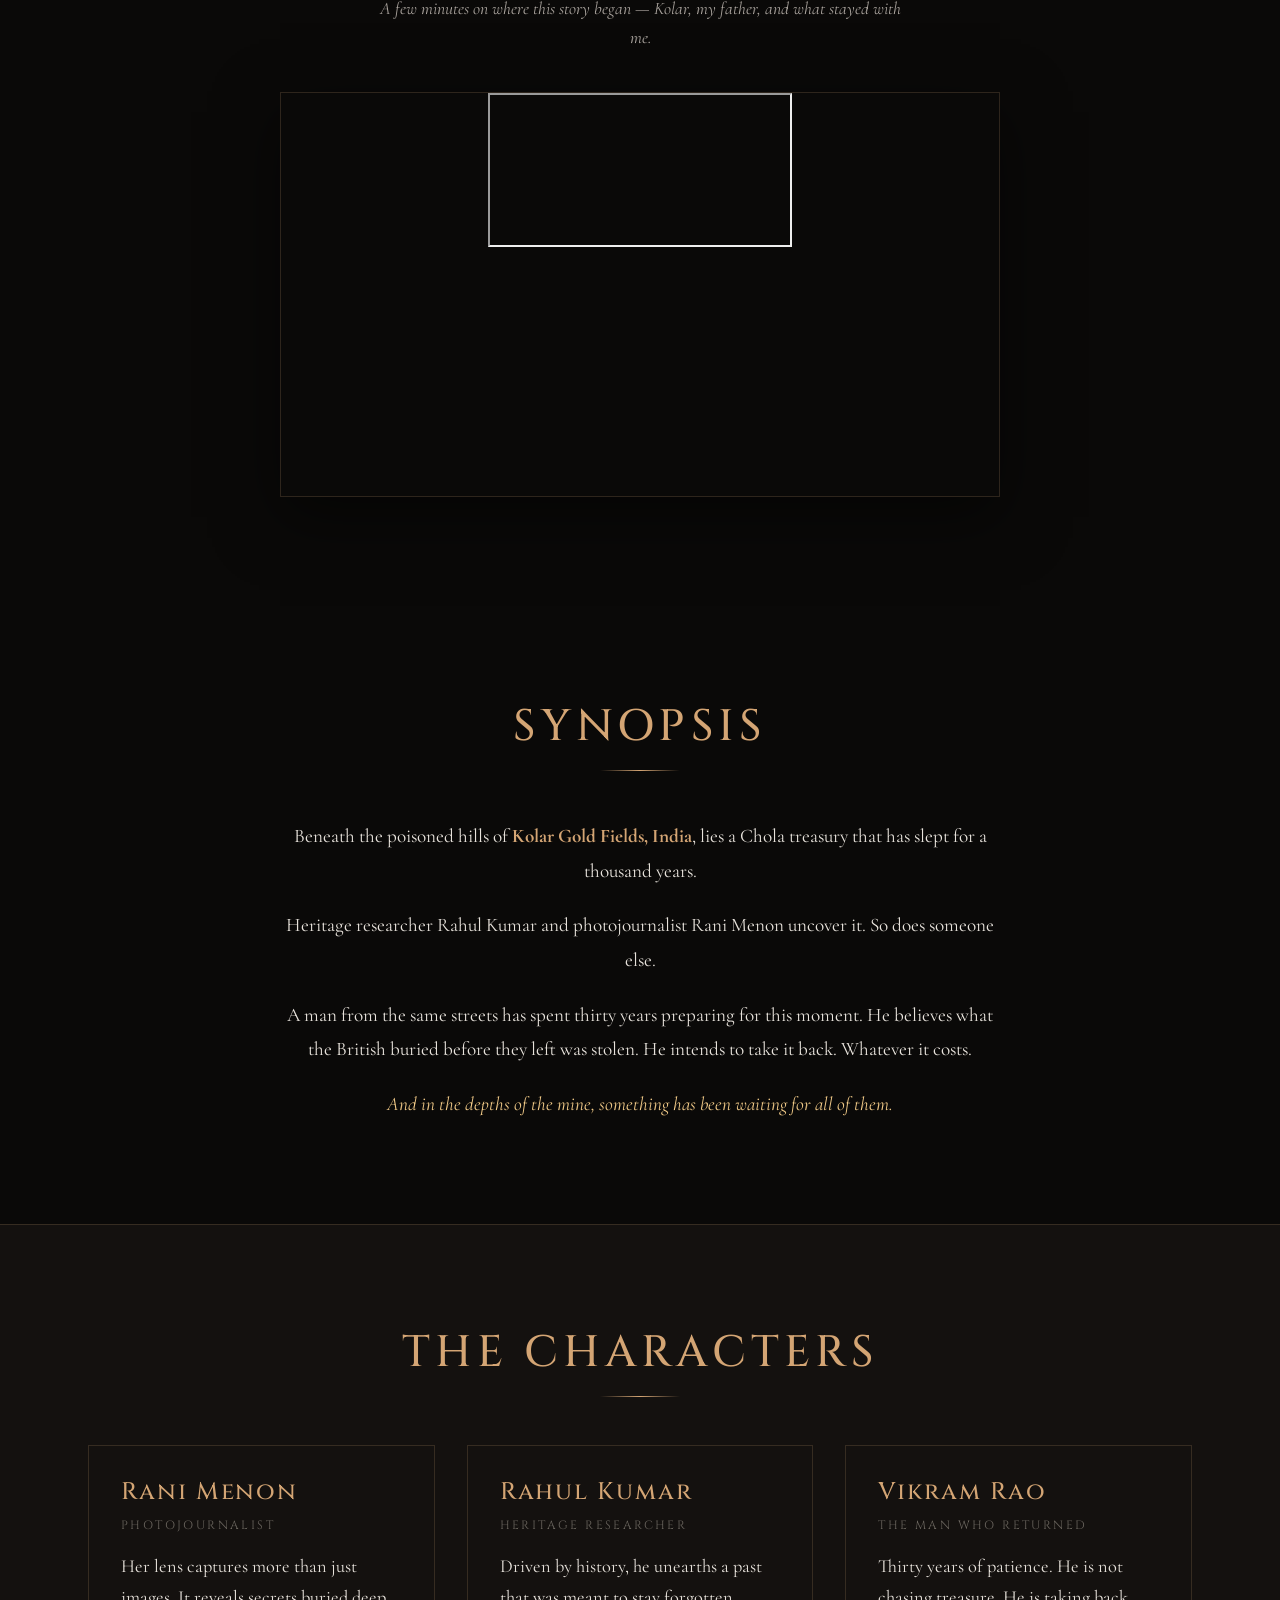
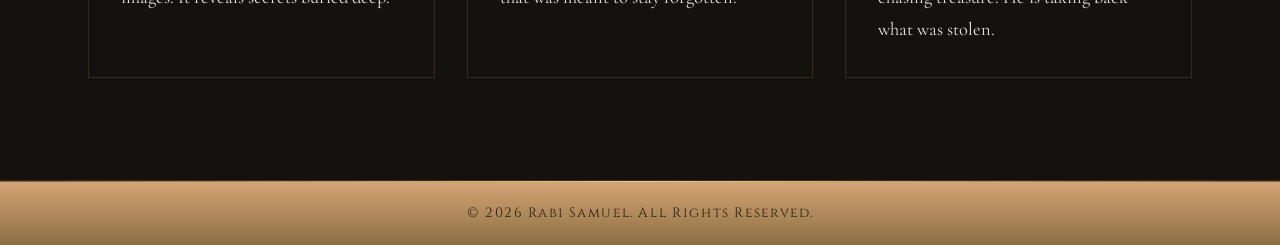
==== commit 86dee330: "Update YouTube iframe source for story video" ====
--- a/index.html
+++ b/index.html
@@ -86,7 +86,7 @@
         <p class="origin-blurb">A few minutes on where this story began — Kolar, my father, and what stayed with me.</p>
         <div class="origin-frame">
           <iframe
-            src="https://www.youtube-nocookie.com/embed/yAcJqsMHtFE?rel=0&amp;modestbranding=1"
+            src="https://www.youtube-nocookie.com/embed/SmzYAUIKK0E?rel=0&amp;modestbranding=1"
             title="The Story Behind Cold Mine"
             allow="accelerometer; autoplay; clipboard-write; encrypted-media; gyroscope; picture-in-picture"
             allowfullscreen
--- a/css/style.css
+++ b/css/style.css
@@ -1169,3 +1169,40 @@
   background: var(--gold);
   color: var(--bg-deep);
 }
+/* Origin story video (16:9 landscape inline embed) */
+.origin-section {
+  text-align: center;
+}
+
+.origin-blurb {
+  max-width: 540px;
+  margin: 0 auto 2.5rem;
+  color: var(--text-muted);
+  font-size: 1.1rem;
+  line-height: 1.6;
+  font-style: italic;
+}
+
+.origin-frame {
+  position: relative;
+  width: 100%;
+  max-width: 720px;
+  margin: 0 auto;
+  aspect-ratio: 16 / 9;
+  background: var(--bg-deep);
+  border: 1px solid var(--border-subtle);
+  box-shadow: 0 20px 60px rgba(0, 0, 0, 0.5);
+}
+
+.origin-frame {
+  position: relative;
+  width: 100%;
+  max-width: 720px;
+  margin-left: auto;
+  margin-right: auto;
+  aspect-ratio: 16 / 9;
+  background: var(--bg-deep);
+  border: 1px solid var(--border-subtle);
+  box-shadow: 0 20px 60px rgba(0, 0, 0, 0.5);
+  display: block;
+}
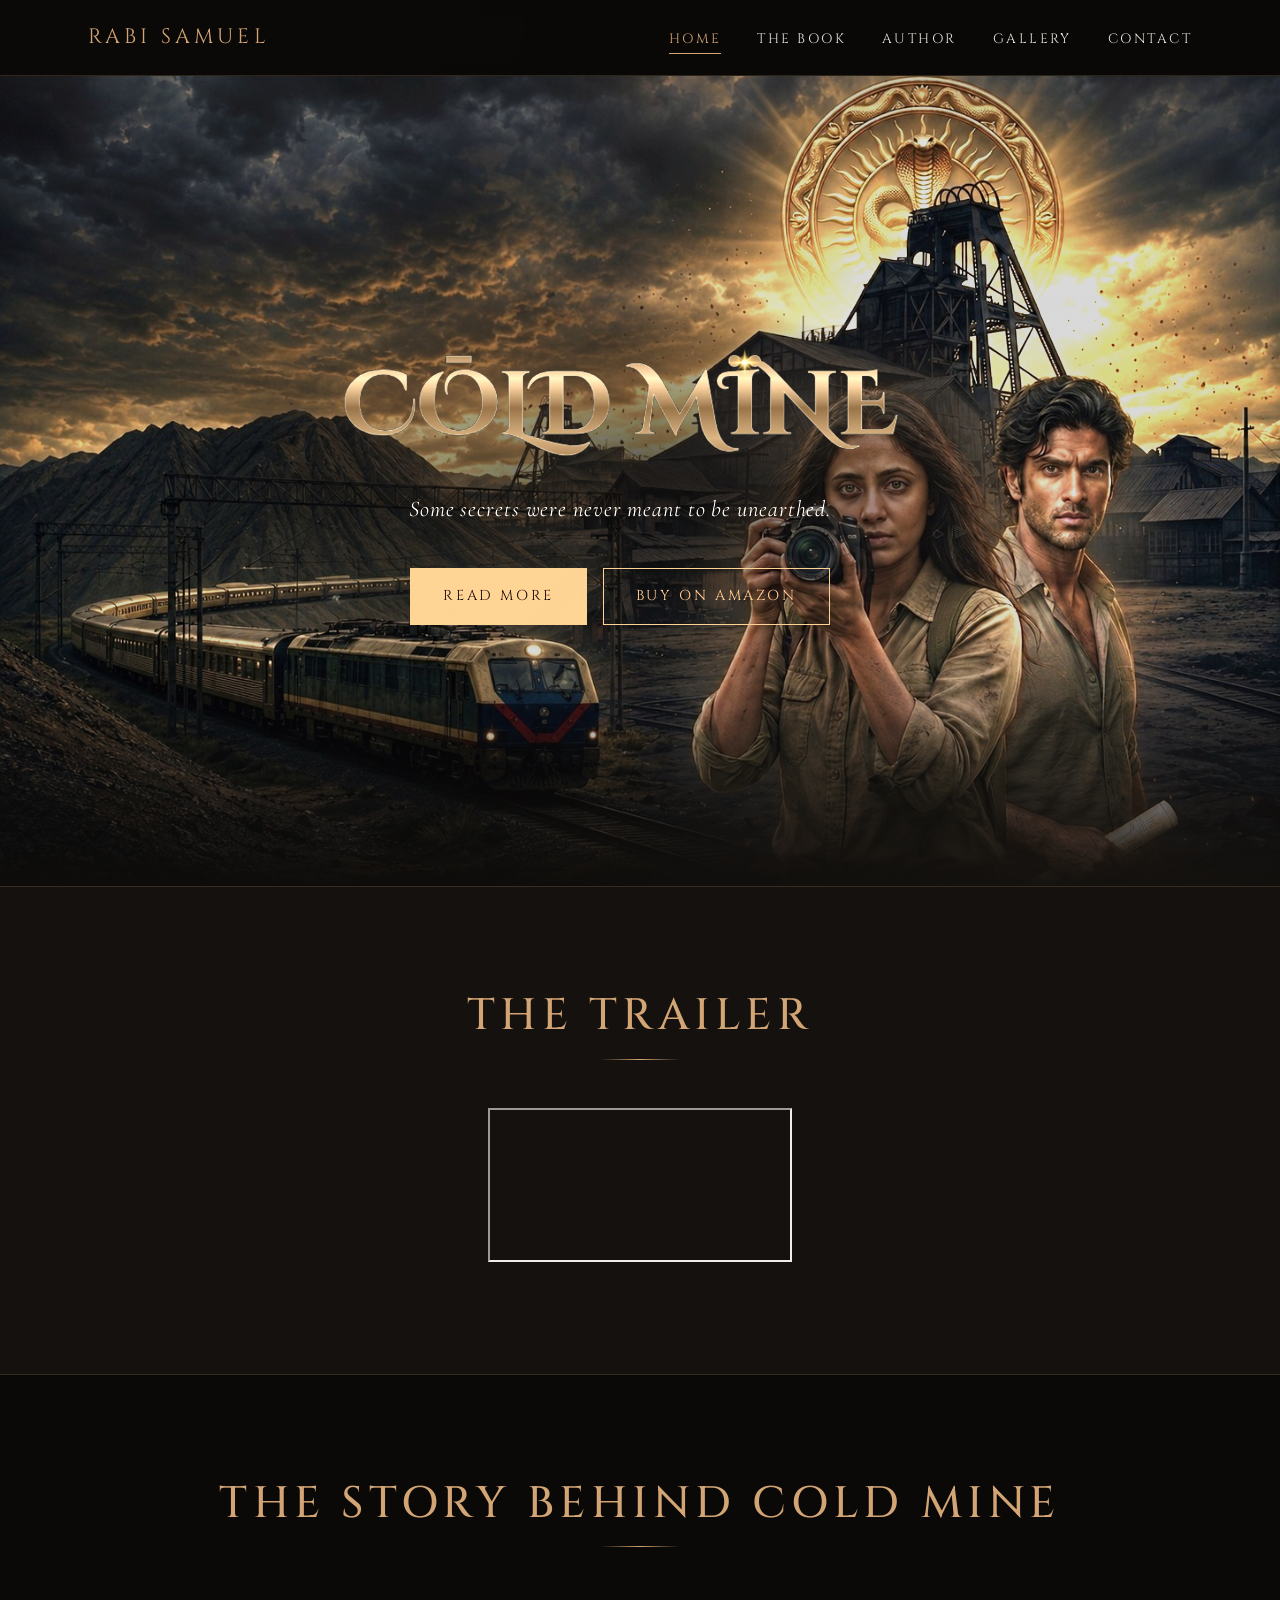
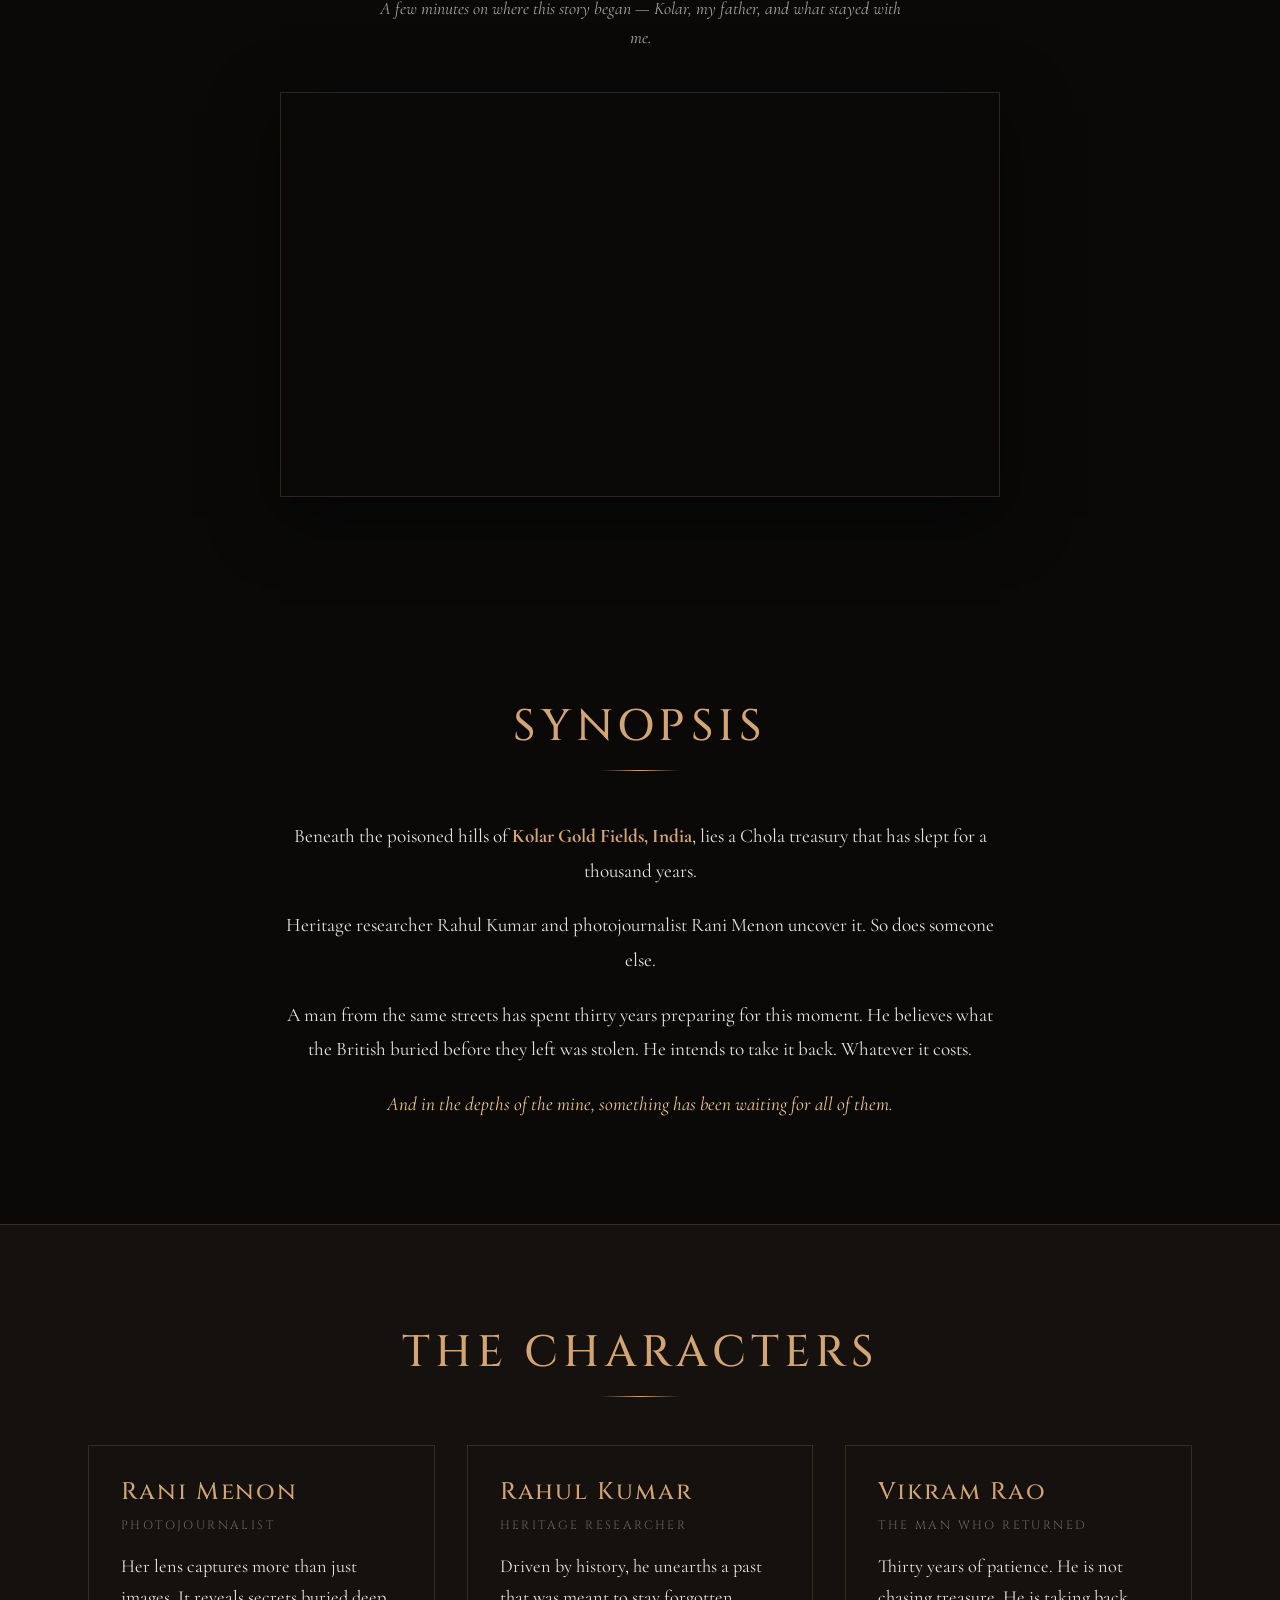
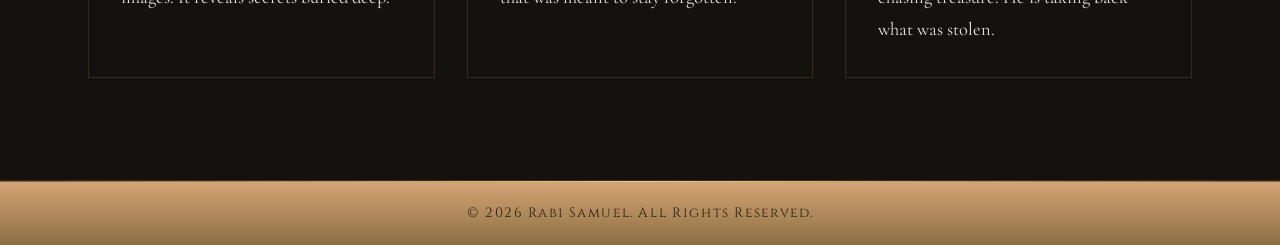
==== commit 8c63eab5: "Update index.html" ====
--- a/index.html
+++ b/index.html
@@ -61,6 +61,11 @@
           <a href="the-book.html" class="btn btn-primary">Read More</a>
           <a href="https://www.amazon.com/dp/B0H2CH29H1" class="btn amazon-buy" data-asin="B0H2CH29H1" rel="noopener">Buy on Amazon</a>
         </div>
+      </div>
+      <div class="scroll-indicator">
+		    <p>&nbsp;</p>
+        <p>&nbsp;</p>
+        <span class="arrow">⪧</span>  <span class="arrow">⫸</span> 
       </div>
     </section>
 
--- a/css/style.css
+++ b/css/style.css
@@ -1193,16 +1193,14 @@
   border: 1px solid var(--border-subtle);
   box-shadow: 0 20px 60px rgba(0, 0, 0, 0.5);
 }
-
-.origin-frame {
-  position: relative;
-  width: 100%;
-  max-width: 720px;
-  margin-left: auto;
-  margin-right: auto;
-  aspect-ratio: 16 / 9;
-  background: var(--bg-deep);
-  border: 1px solid var(--border-subtle);
-  box-shadow: 0 20px 60px rgba(0, 0, 0, 0.5);
-  display: block;
-}
+.origin-frame iframe {
+  position: absolute;
+  inset: 0;
+  width: 100% !important;
+  height: 100% !important;
+  border: 0;
+}
+.section-cta {
+  text-align: center;
+  margin-top: 2.5rem;
+}
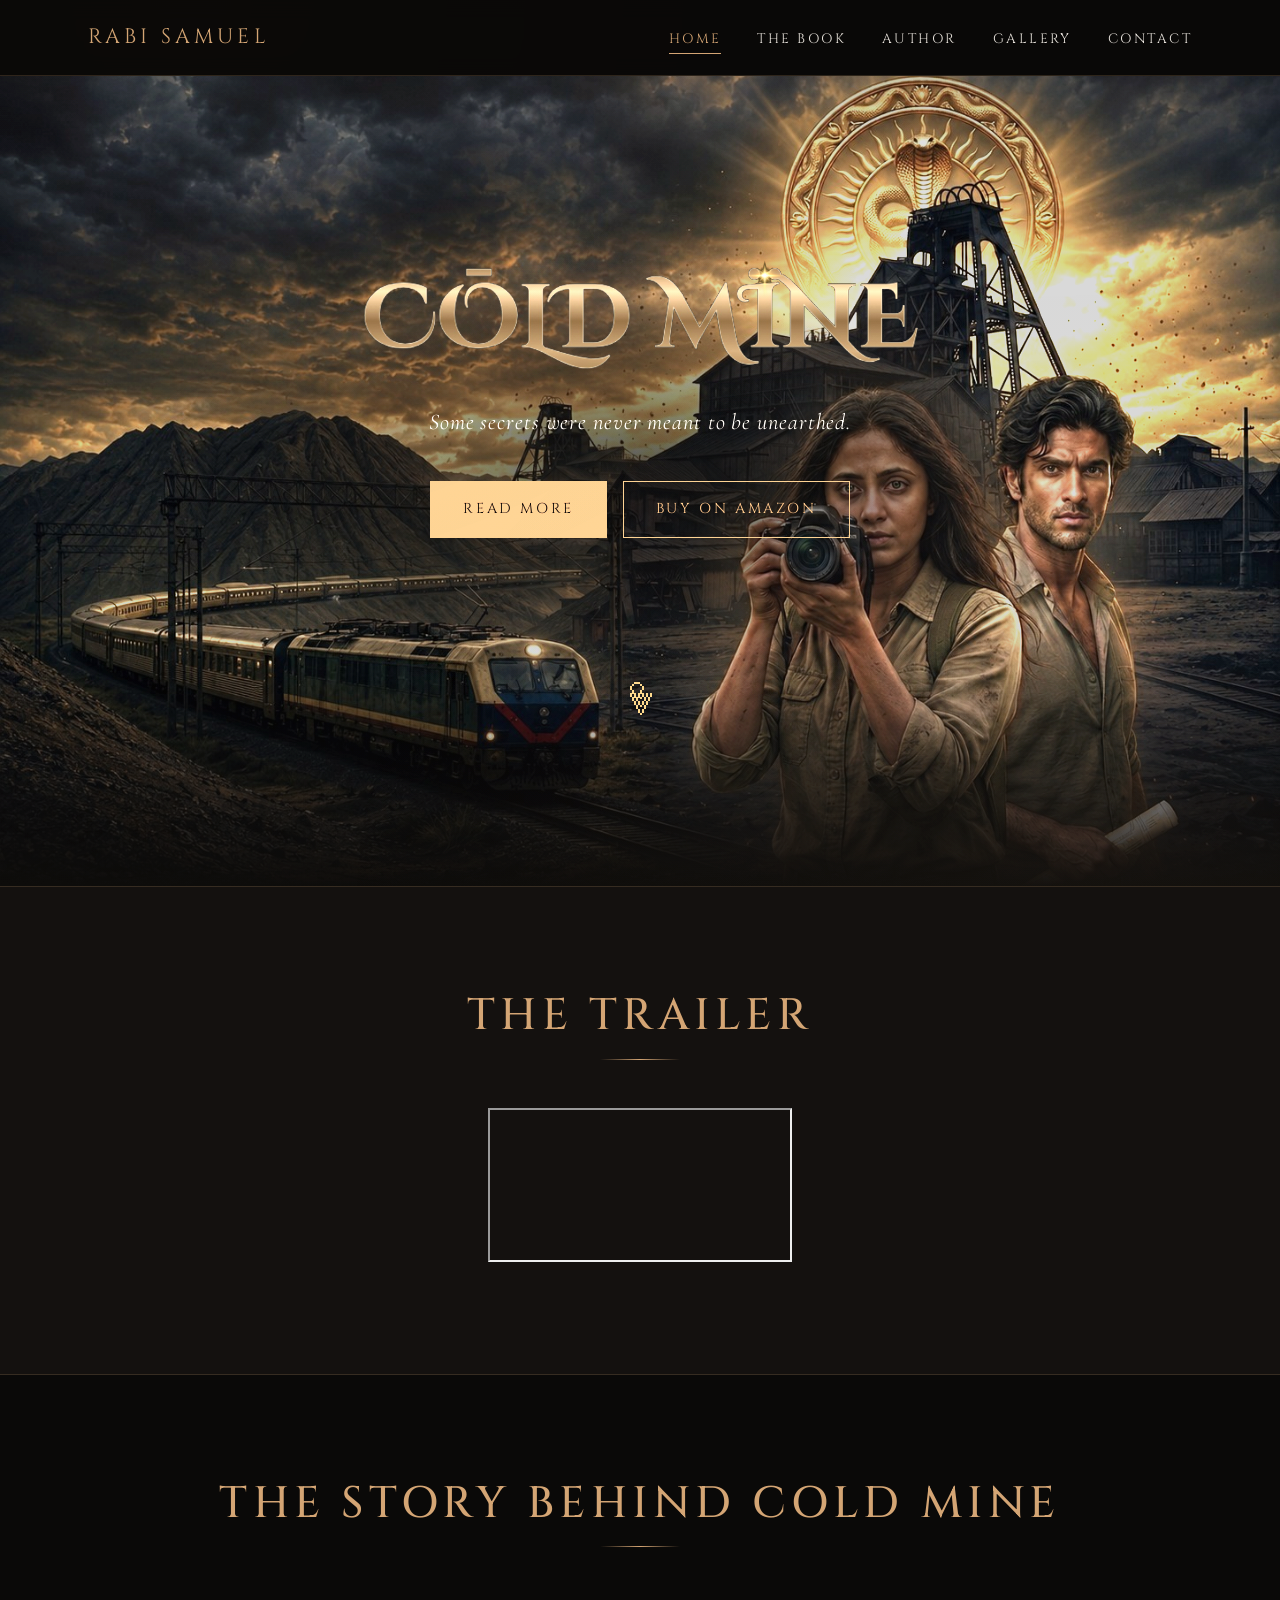
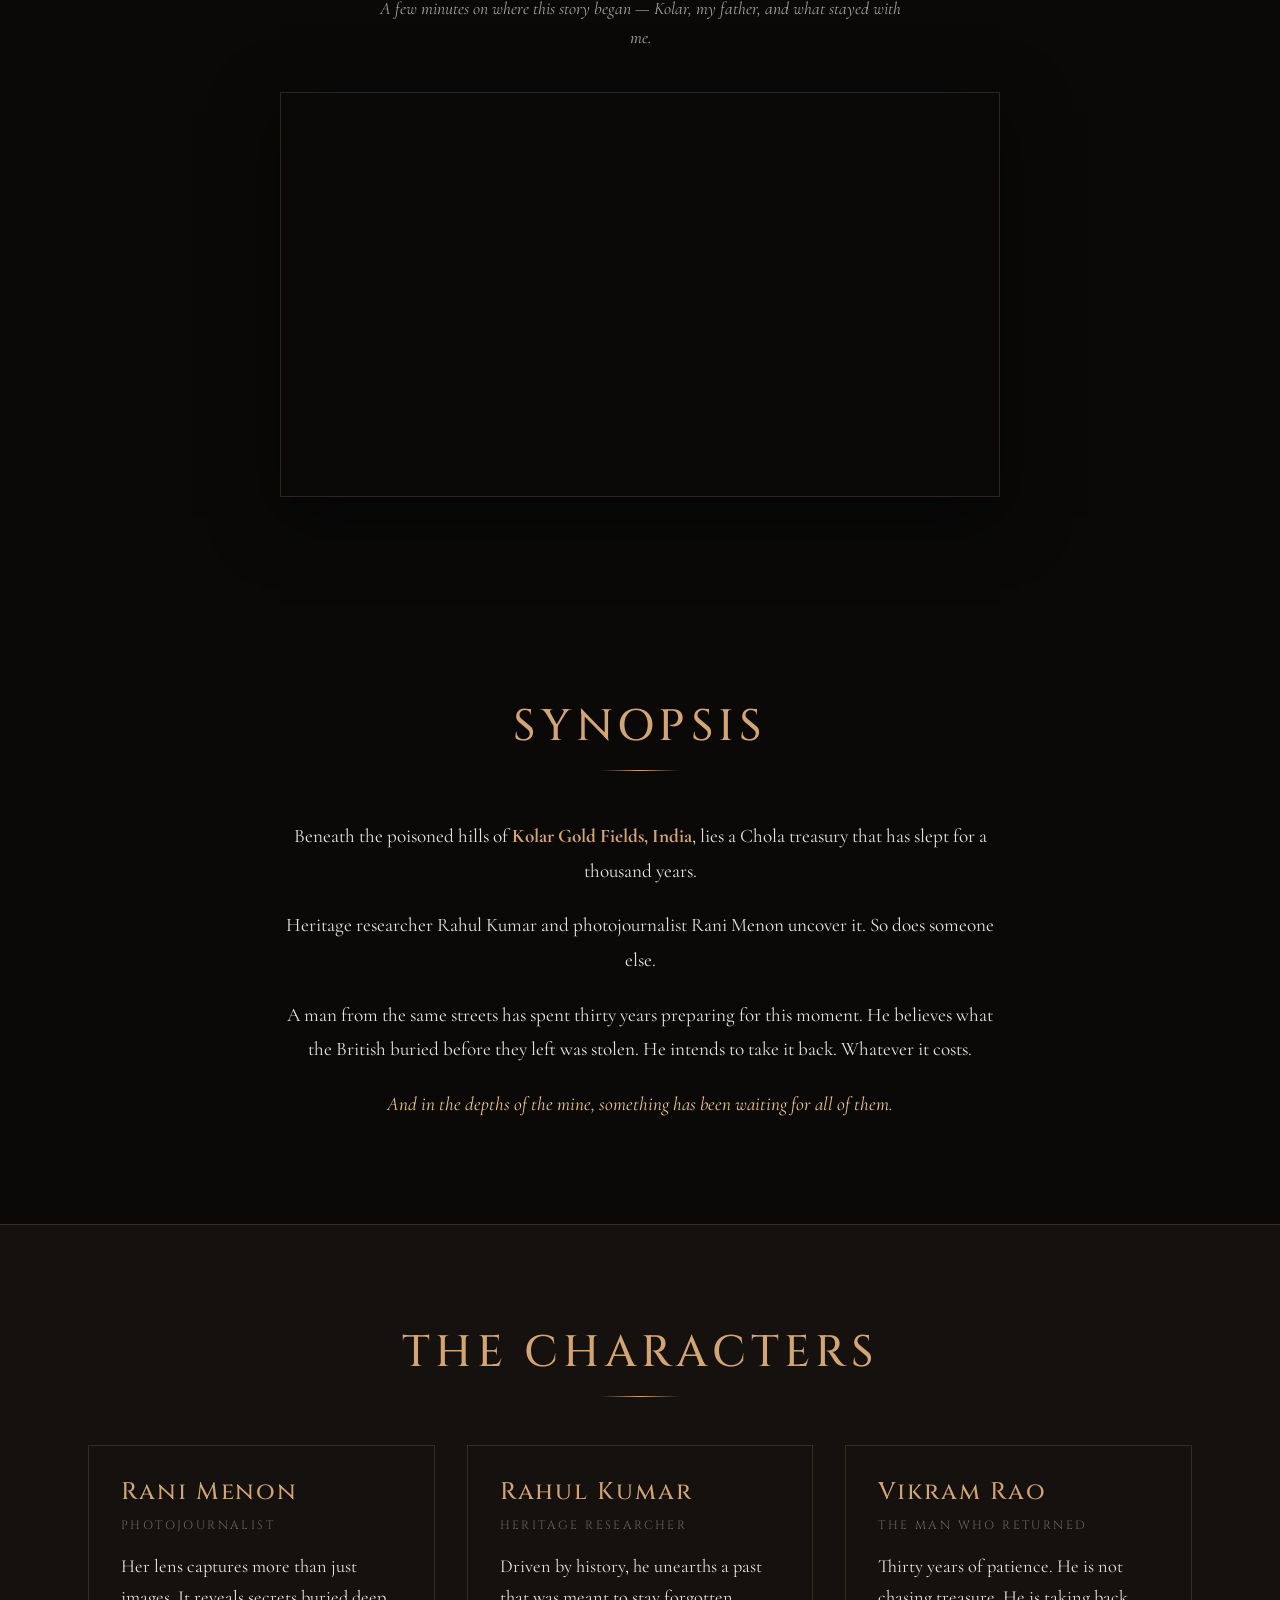
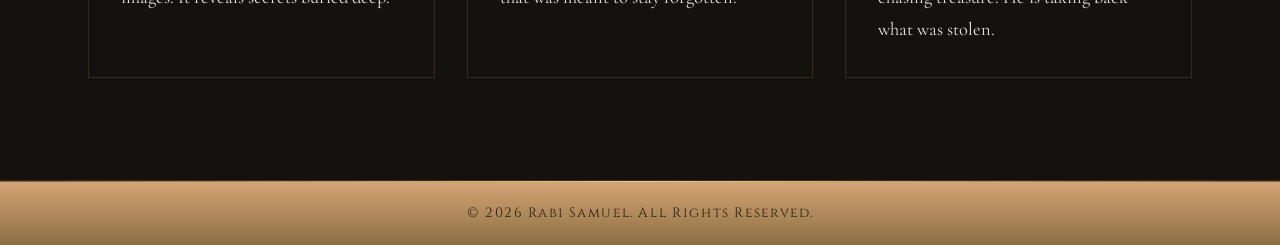
==== commit fc756cc4: "Fix HTML structure by removing extra closing div Removed an extra closing div tag to fix HTML struct" ====
--- a/index.html
+++ b/index.html
@@ -61,12 +61,12 @@
           <a href="the-book.html" class="btn btn-primary">Read More</a>
           <a href="https://www.amazon.com/dp/B0H2CH29H1" class="btn amazon-buy" data-asin="B0H2CH29H1" rel="noopener">Buy on Amazon</a>
         </div>
-      </div>
+      
       <div class="scroll-indicator">
 		    <p>&nbsp;</p>
         <p>&nbsp;</p>
         <span class="arrow">⪧</span>  <span class="arrow">⫸</span> 
-      </div>
+      </div></div>
     </section>
 
     <section class="section trailer-section fade-in">
--- a/css/style.css
+++ b/css/style.css
@@ -1204,3 +1204,24 @@
   text-align: center;
   margin-top: 2.5rem;
 }
+.scroll-indicator {
+  text-align: center;
+  color: #c9a96e; /* gold tone matching your site */
+  font-size: 32px;
+  animation: bounce 2s infinite;
+}
+
+.scroll-indicator span {
+  display: block;
+  line-height: 0.4;
+}
+
+@keyframes bounce {
+  0%, 20%, 50%, 80%, 100% { transform: translateY(0); }
+  40% { transform: translateY(8px); }
+  60% { transform: translateY(4px); }
+}
+.arrow {
+  display: inline-block;
+  transform: rotate(90deg);
+}
